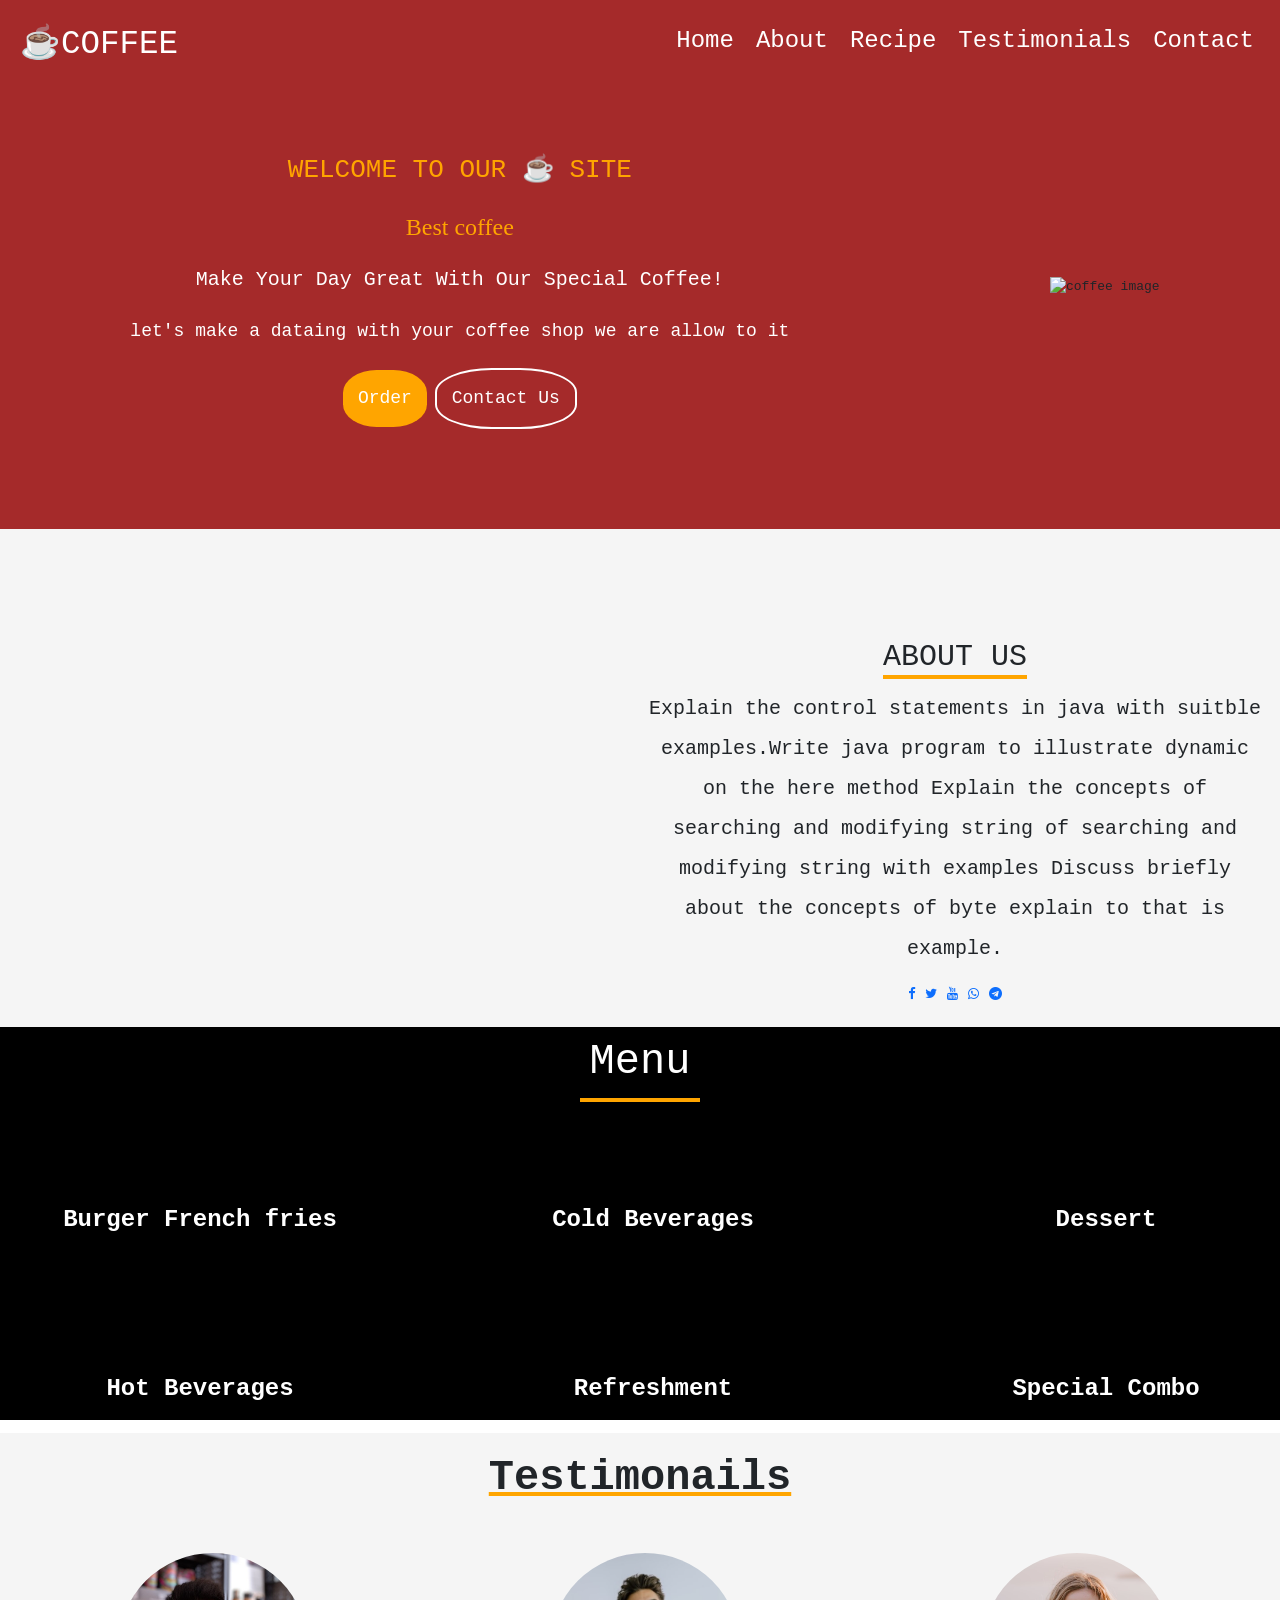
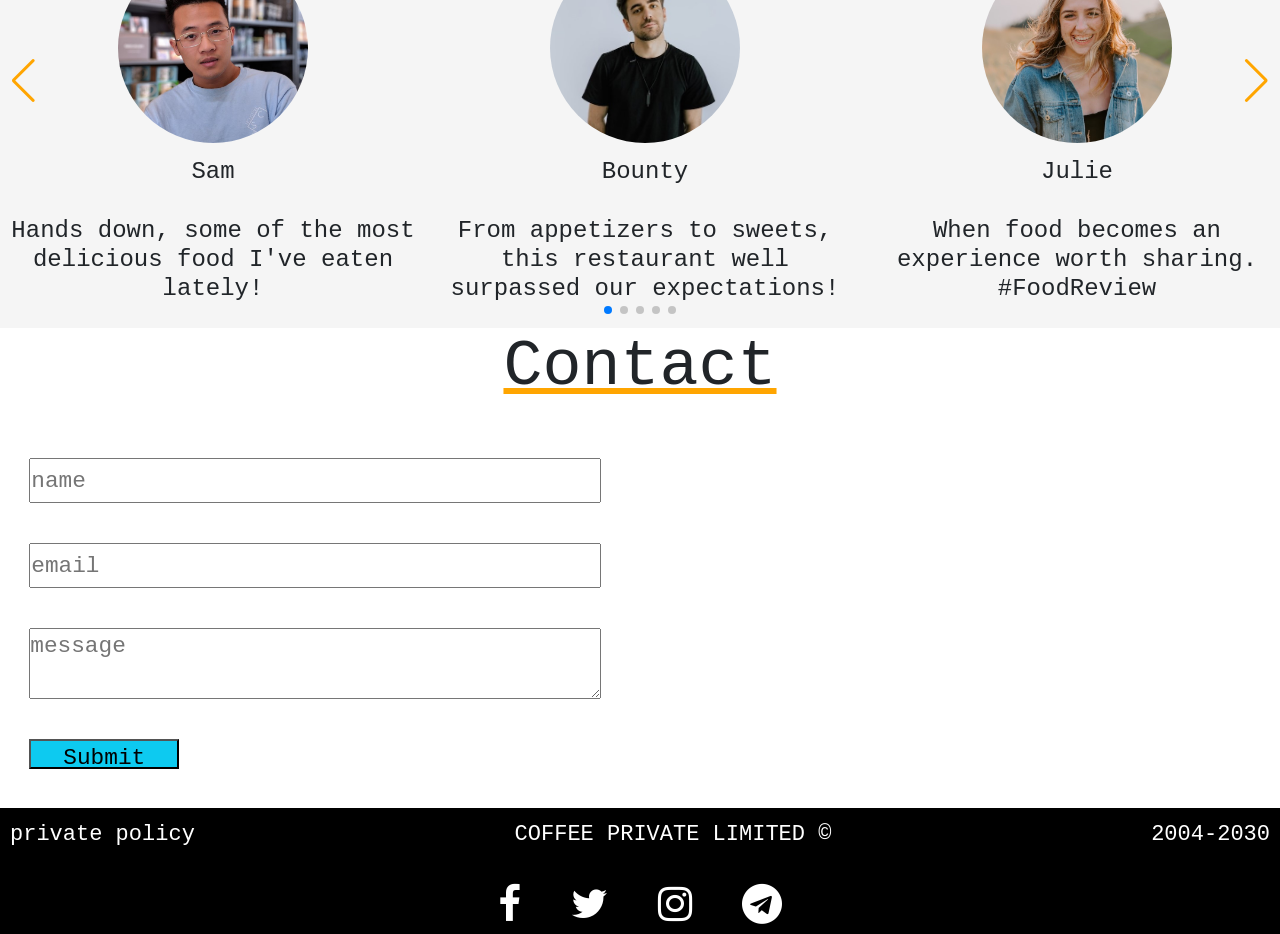
==== Index.html @ 64ccb91f "Rename coffee.html to Index.html" ====
<!DOCTYPE html>
<html lang="en">
<head>
    <meta charset="UTF-8">
    <title>Coffee site</title>
    <link href="coffee.css" rel="stylesheet">
    <link href="https://cdn.jsdelivr.net/npm/bootstrap@5.3.3/dist/css/bootstrap.min.css" rel="stylesheet" integrity="sha384-QWTKZyjpPEjISv5WaRU9OFeRpok6YctnYmDr5pNlyT2bRjXh0JMhjY6hW+ALEwIH" crossorigin="anonymous">
    <link rel="stylesheet"  href="https://cdn.jsdelivr.net/npm/swiper@11/swiper-bundle.min.css"/>
    <link rel="stylesheet" href="https://cdnjs.cloudflare.com/ajax/libs/font-awesome/4.7.0/css/font-awesome.min.css">
</head>
<body>
    
    <header class="desk-site">
      <div class="desk-container">
          <div class="desk-title">
             <a class="desk-subtitle" href="#home"><h1 >☕COFFEE</h1></a>
         </div>
         <div class="desk-menu">
              <ul class="desk-list">
                  <button class="close-button"><i class="fa fa-times"></i></button>
                  <li class="menu-list"><a class="menu-link" href="#home">Home</a></li>
                  <li class="menu-list"><a class="menu-link" href="#about">About</a></li>
                  <li class="menu-list"><a class="menu-link" href="#menu">Recipe</a></li>
                  <li class="menu-list"><a class="menu-link" href="#testimonails">Testimonials</a></li>
                  <li class="menu-list"><a class="menu-link" href="#contact">Contact</a></li>                 
              </ul>   
              <button class="bar-button"><i class="fa fa-bars"></i></button>           
         </div>
      </div>
    </header>   
    
    <!--section content -->   
      
   <section id="home" class="section-content">
      <div class="content">   
        <div class="sub-content">            
            <h3 class="content-title">WELCOME TO OUR ☕ SITE</h3>
            <h4 class="content-subtitle">Best coffee</h4>                       
          <h6 class="content-2-subtitle">Make Your Day Great With Our Special Coffee! </h6>
          <p class="content-para">let's make a dataing with your coffee shop we are allow to it </p>
         <center>
              <button class="order-btn">Order</button>
          <button class="contact-btn">Contact Us</button>
          </center>
        </div>    
               
        <div class="img-content">
            
            <img class="img" src="file:///storage/emulated/0/Android/data/com.teejay.trebedit/files/TrebEdit user files/coffee /coffee-hero-section.png" alt="coffee image"> 
                 
        </div>
       
       
      </div>    
                     
    </section>
    
   <!-- section about --> 
   
   <section id="about" class="section-about">
       <div class="content-2">           
           <div class="content-about">  
               <h1 class="title-about">ABOUT US</h1>            
               <p class="para-about">
                   Explain the control statements in java with suitble examples.Write java program to illustrate dynamic on the here method Explain the concepts of searching and modifying string of searching and modifying string with examples Discuss briefly about the concepts of byte explain to  that  is example. 
               </p>                 
                   <ul class="icon">
                     <li class="icon-list"><a href="media-link"><i class="fa fa-facebook"></i></a></li>                     
                     <li class="icon-list"><a href="media-link"><i class="fa fa-twitter"></i></a></li>
                     <li class="icon-list"><a href="media-link"><i class="fa fa-youtube"></i></a></li>
                     <li class="icon-list"><a href="media-link"><i class="fa fa-whatsapp"></i></a></li>
                     <li class="icon-list"><a href="media-link"><i class="fa fa-telegram"></i></a></li>
                 </ul>                          
           </div>
           
           <div class="content-2-img">
               <img src="file:///storage/emulated/0/Android/data/com.teejay.trebedit/files/TrebEdit user files/coffee /about-image.jpg" class="img-about" alt="">
               
           </div>
           
           
       </div>             
   </section>
    
    
    <!-- section for recipe and dish -->
     
     <section id="menu" class="section-recipe">
         <div class="content-recipe">
             <div class="recipe">
                 <center><h1 class="recipe-title">Menu</h1></center>
                 <ul class="recipe-list">                     
                     <li class="recipe-block">
                         <img class="menu-img" src="file:///storage/emulated/0/Android/data/com.teejay.trebedit/files/TrebEdit user files/coffee /burger-frenchfries.png" alt="">
                         <p class="recipe-name">Burger French fries</p>
                     </li>
                     
                     <li class="recipe-block">
                         <img class="menu-img"src="file:///storage/emulated/0/Android/data/com.teejay.trebedit/files/TrebEdit user files/coffee /cold-beverages.png" alt="">
                         <p class="recipe-name">Cold Beverages</p>
                     </li>
                     
                     <li class="recipe-block">
                         <img class="menu-img"src="file:///storage/emulated/0/Android/data/com.teejay.trebedit/files/TrebEdit user files/coffee /desserts.png" alt="">
                         <p class="recipe-name">Dessert</p>
                     </li>
                     
                     <li class="recipe-block">
                         <img class="menu-img" src="file:///storage/emulated/0/Android/data/com.teejay.trebedit/files/TrebEdit user files/coffee /hot-beverages.png" alt="">
                         <p class="recipe-name">Hot Beverages</p>
                     </li>
                     
                     <li class="recipe-block">
                         <img class="menu-img" src="file:///storage/emulated/0/Android/data/com.teejay.trebedit/files/TrebEdit user files/coffee /refreshment.png" alt="">
                         <p class="recipe-name">Refreshment</p>
                     </li>
                     
                     <li class="recipe-block">
                         <img class="menu-img" src="file:///storage/emulated/0/Android/data/com.teejay.trebedit/files/TrebEdit user files/coffee /special-combo.png" alt="">
                         <p class="recipe-name">Special Combo</p>
                    </li>
                                                                                    
                 </ul>
                                  
             </div>                                                 
         </div>         
     </section>
    
    
    <!-- section for testimonails -->
    
   <section id="testimonails" class="section-testimonails">       
     <div class="swiper">
         <center> <h1 class="swiper-title">Testimonails</h1></center>
       <div class="swiper-wrapper">
           
          <!-- Slides -->
          <div class="swiper-slide"><img src="user-1.jpg" alt="">
          <p class="user">Julea</p><p class="feedback">I am still fantasizing about my lunch at [insert restaurant name]!</p></div>
          <div class="swiper-slide"><img src="user-2.jpg" alt="">
          <p class="user">Sam</p><p class="feedback">Hands down, some of the most delicious food I've eaten lately!</p></div>
          <div class="swiper-slide"><img src="user-3.jpg" alt="">
          <p class="user">Bounty</p><p class="feedback">From appetizers to sweets, this restaurant well surpassed our expectations!</p></div>
          <div class="swiper-slide"><img src="user-4.jpg" alt="">
           <p class="user">Julie</p><p class="feedback">When food becomes an experience worth sharing. #FoodReview</p></div>
          <div class="swiper-slide"><img src="user-5.jpg" alt="">
              <p class="user">Francis</p><p class="feedback">Very beautiful environment must try all dessert and cold beverages</p></div>
      </div>
      
          <div class="dot swiper-pagination"></div>
         <div class="prev swiper-button-prev"></div>
         <div class="next swiper-button-next"></div>
      
      
      </div>  
  </section>
  
  
  <section id="contact" class="section-contact">
      <p class="contact-title display-1 text-center">Contact</p>
      <div class="row card-info content-contact">
          <form class="col-12 col-sm-6 p-5 pb-sm-5 fs-3 pb-3 form" action="#">
                            
              <input type="name" placeholder="name" id="name" required>
              <input type="email" placeholder="email" id="email">
              <textarea placeholder="message" if="textarea"></textarea>
              <button type="sybmit" class=" bg-info submit-btn">Submit</button>
          </form>
           <div class="col"></div>
                                                               
      </div>            
  </section>
    
    <footer class="footer">
       <div class="inner-footer">
        <p class="policy">private policy</p>
        <p class="copy">COFFEE PRIVATE LIMITED &copy</p>
        <p>2004-2030</p>
       </div>
       <div class="footer-icon">
           <i class="fa fa-facebook"></i>
           <i class="fa fa-twitter"></i>
            <i class="fa fa-instagram"></i>
           <i class="fa fa-telegram"></i>
       </div>
    </footer>
    
    
</body>

<script src="https://cdn.jsdelivr.net/npm/swiper@11/swiper-bundle.min.js"></script>

    <script>
        let barBtn = document.querySelector(".bar-button");

let closeBtn = document.querySelector(".close-button");

let menuLink = document.querySelectorAll(".menu-link");

barBtn.addEventListener("click", ()=>{
   document.body.classList.toggle("menu-bar");
})

closeBtn.addEventListener("click", ()=>barBtn.click());

menuLink.forEach((menu)=>{
    menu.addEventListener("click", ()=>barBtn.click());
})


const swiper = new Swiper('.swiper', {
  loop: true,
  spaceBetween:1,

  // If we need pagination
  pagination: {
  clickable:true,
  el: '.swiper-pagination',

  },

  // Navigation arrows
  navigation: {
    nextEl: '.swiper-button-next',
    prevEl: '.swiper-button-prev',
  },
 breakpoints:{
     0:{
         slidesPerView:1
     },
     756:{
         slidesPerView:3
     },
 }
});

    </script>
</html>
---- coffee.css ----
*{
    padding :0;
    margin:0;
    box-sizing:border-box;
    font-family:monospace;
}
.desk-container{
    background:brown;
    display :flex;
    flex-direction:row;
    justify-content:space-between;
    align-items:center;
    padding:20px;
}
.desk-site{
    position:sticky ;
    top:0px;
    z-index:1;
}
.desk-container .desk-title .desk-subtitle{
    list-style:none;
    text-decoration:none;
    color:white;
    font-size:30px;
}
.desk-menu .desk-list{
    display :flex;
    flex-direction:row;
    gap:10px;
    font-size:24px;
}
.desk-menu .desk-list  .menu-list,.menu-link{
    list-style:none;
    text-decoration:none;
    color:white;
    padding:3px;
}
.bar-button{
    display: none ;
}
.close-button{
    display: none ;
}
.desk-menu .desk-list .menu-list .menu-link:hover{
    border-bottom:3px solid white ;
    font-size:30px;
    font-weight:1000;
}

.content{
    display :flex;
    flex-direction:row;
    justify-content:space-around;
    align-items:center;
    background: brown;
    padding:50px 0 100px 0;
}
.content .content-title{
    color: orange;
    font-size:26px;
    padding: 10px;
    text-align:center;
}
.content .content-subtitle{
    font-family:san;
    color: orange;
    font-size:24px;
    padding: 10px;
    text-align:center;
}
.content-2-subtitle{
    color: white ;
    font-size:20px;
    padding:10px;
    text-align:center;
} 
.content-para{
    color: white ;
    font-size:18px;
    padding: 10px;
    text-align:center;
}
.content button{
   padding:15px;
   border-radius:40%;
   background: orange;
   color:white;
   outline:none;
   border:none;
   font-size:18px
}

.img{
    width:100% ;
    padding-left:10px;
}
.content .contact-btn{
    background: transparent;
    border:2px solid white;
}
.content .order-btn:hover{
    background: transparent;
    border:2px solid white;
}
.content .contact-btn:hover{
    background: orange;
    border:2px solid transparent;
}    
content-para::before{
    content :"";
    position :absolute;
    width: 100%;
    height: 59px;
    backdrop-filter:blur(10px);
}


/* section about design */

.section-about{
    background: whitesmoke;
    padding: 10px;
}
.section-about .content-2{
    display :flex;
    flex-direction:row-reverse;
    justify-content:space-around;
    align-items:center;
}

.section-about .content-about{
    width: 50%;
    padding :100px 0 0 0;
    display :flex;
    flex-direction:column;
    justify-content:center;
    align-items:center;
}
.content-about .title-about{
    font-size:30px;
    text-align:center;
    border-bottom:4px solid orange;
}
.content-about .para-about{
    font-size:20px;
    display :flex;
    justify-content:center;
    text-align:center;
    line-height:2;
    padding :3px;
}
.content-about .icon{
    display:flex;
    gap:10px;
    padding:0;
    list-style:none;
    color:black;
}
.section-about .content-2-img{
    width: 50%;
    padding :20px;
}
.img-about{
    width:100%; 
    border-radius:50%;
    padding :10px; 
}



/* section for recipe */

.section-recipe{
    background: black;
    color:white;
}
.recipe .recipe-title{
    display:inline-block;
    text-align:center;
    font-size:42px;
    padding :10px;
    border-bottom:4px solid orange;
    margin-bottom:50px;
}
.recipe .recipe-list{
    display :flex;
    flex-wrap:wrap;
    justify-content :space-between ;
    gap:70px;
    
}
.recipe .recipe-list .recipe-block{
    width: calc(100% / 3 - 70px);
    display :flex;
    flex-direction :column ;
    justify-content :space-between ;
    text-align:center;
    font-size:24px;
    font-weight:bold;
    gap:50px;
}

.recipe .recipe-list .recipe-block .menu-img{
    width: 100%;
}


/* testimonails content  */


.section-testimonails{
    background:whitesmoke;
    display :flex;
    position :sticky ;
    margin:0;
}
.section-testimonails  .swiper .swiper-title{
    font-size:42px;
    text-decoration:underline;
    text-decoration-color:orange;    
    padding:10px 0 20px 0;
    margin:10px 0 20px 0;
    font-weight :700;
}
.swiper .swiper-wrapper .swiper-slide img{
    width: 200px;
    height: 200px;
    border-radius:50%;
    padding:5px;
}
.swiper .swiper-wrapper{
    display:flex;
    justify-content:center;
    align-items:center;
    text-align:center;
    padding:5px;
    gap:5px;
}

.swiper .swiper-wrapper .swiper-slider img,.user,.feedback{
    margin-bottom:10px;
    padding:10px 0 10px 0;
    font-size:24px;
    line-height:1.2;
}
.section-testimonails  .swiper .prev{
  color: orange ;
}
.section-testimonails .swiper .next{
    color: orange ;
}
.section-testimonails .swiper .next{
    color: orange ;
}
.section-testimonails  .swiper .prev:hover{
  color: black ;
}
.section-testimonails .swiper .next:hover{
    color:black ;
}



/* Contact  section*/

.section-contact .contact-title{
    text-decoration:underline;
    text-decoration-color: orange ;
}

.form{
    display:flex;
    gap:40px;
    flex-direction:column;
}
.form input{
    height:45px;
}
.submit-btn{
    width: 150px;
    height: 30px;
}

/* footer  */
.footer{
    background: black;
    color:white;
}
.footer .inner-footer{
    width: 100%;
    font-size:22px;    
    display :flex;
    justify-content:space-between;
    color:white;
    padding :10px;
}
.footer .footer-icon{
    display :flex;
    justify-content:center;
    align-items:center;
    gap:50px;
    padding:10px;
    font-size:40px;
}

/*responsive design*/
    

@media screen and (max-width:736px){

.desk-container{ 
    display :flex;
    padding:3px;
    }
.desk-container .desk-title .desk-subtitle h1{
     font-size:24px;
     font-weight:bold;
     
 }
.desk-menu .desk-list{
     gap:2px;
     font-size:18px;
     padding:0;
 }
.desk-menu .desk-list .menu-list .menu-link:hover{
    border-bottom:3px solid white ;
    font-size:19px;
    font-weight:700;
}


}


@media screen and (max-width:380px){

body.menu-bar .desk-site::before{
    content:"";
    position:fixed;
    top:0;
    left:0;
    height:100%;
    width: 100%;
    backdrop-filter:blur(5px);
}

.desk-container{
    padding :3px;
    background:brown;
}

.desk-container .desk-title .desk-subtitle h1{
    font-size:32px;
    
}  
.desk-menu .desk-list{
    background:pink;    
    position :absolute;
    left:-300px;
    top:0;
    width: 300px;
    height:1000px;
    display :block;
    flex-direction:column;
    justify-content:center;
    align-items:center;  
    gap:10px;  
    transition:1s;
    z-index:1;
}
.desk-menu .desk-list .menu-list,.menu-link{
     color:black;
     padding:30px;
}
.desk-menu .desk-list .menu-list .menu-link:hover{
    border-bottom:3px solid black ;
    font-size:20px;
    font-weight:1000;
}
.bar-button{
    display:block;
    font-size:26px;
    padding :5px;
    background:transparent;
    border: none ;
}
.close-button{
    display:block;
    font-size:26px;
    padding :5px;
    background: transparent;
    border:none;
    position :absolute ;
    top:6px;
    right:10px;
    color:red;
    animation :blink 0.9s ease 1000;
}
body.menu-bar .desk-menu .desk-list{
    left:0;
    z-index:1;
} 
@keyframes blink{
    0%{
      font-size:26px;
    }
    100%{
        font-size:30px;
    }
    
}
.content{
    padding: 10px;
}
.section-content .content{
    display:flex;
    flex-direction:column-reverse;
}
.sub-content .content-title{
    font-size:24px;
}
.sub-content .content-subtitle{
    font-size:22px;
}



/* About content in responsive */


.section-about .content-2{
    display:flex;
    flex-direction:column;    
}
.content-2 .content-about{
    width: 100%;
    padding:10px;
}
.content-2 .content-about .title-about{
    padding:15px;
    margin-top:15px;
}
.content-about .para-about{
    padding:10px;
    
}
.content-2 .content-2-img{
    width: 100%;
}



/* Recipe content  */
.section-recipe .content-recipe .recipe .recipe-list .recipe-block {
   width: 100%;
   border-bottom:4px solid whitesmoke;
}
.section-recipe .content-recipe .recipe .recipe-title{
    padding:10px;
    margin-top:30px;
}


/* footer */

.footer .inner-footer{
    width: 100%;
    font-size:10px;
    font-weight:1000;
    background: black;
    display :flex;
    justify-content:space-between;
    color:white;
}
.footer .footer-icon{
    display :flex;
    justify-content:center;
    align-items:center;
    gap:30px;
    font-size:20px;
    padding:10px;
}



}
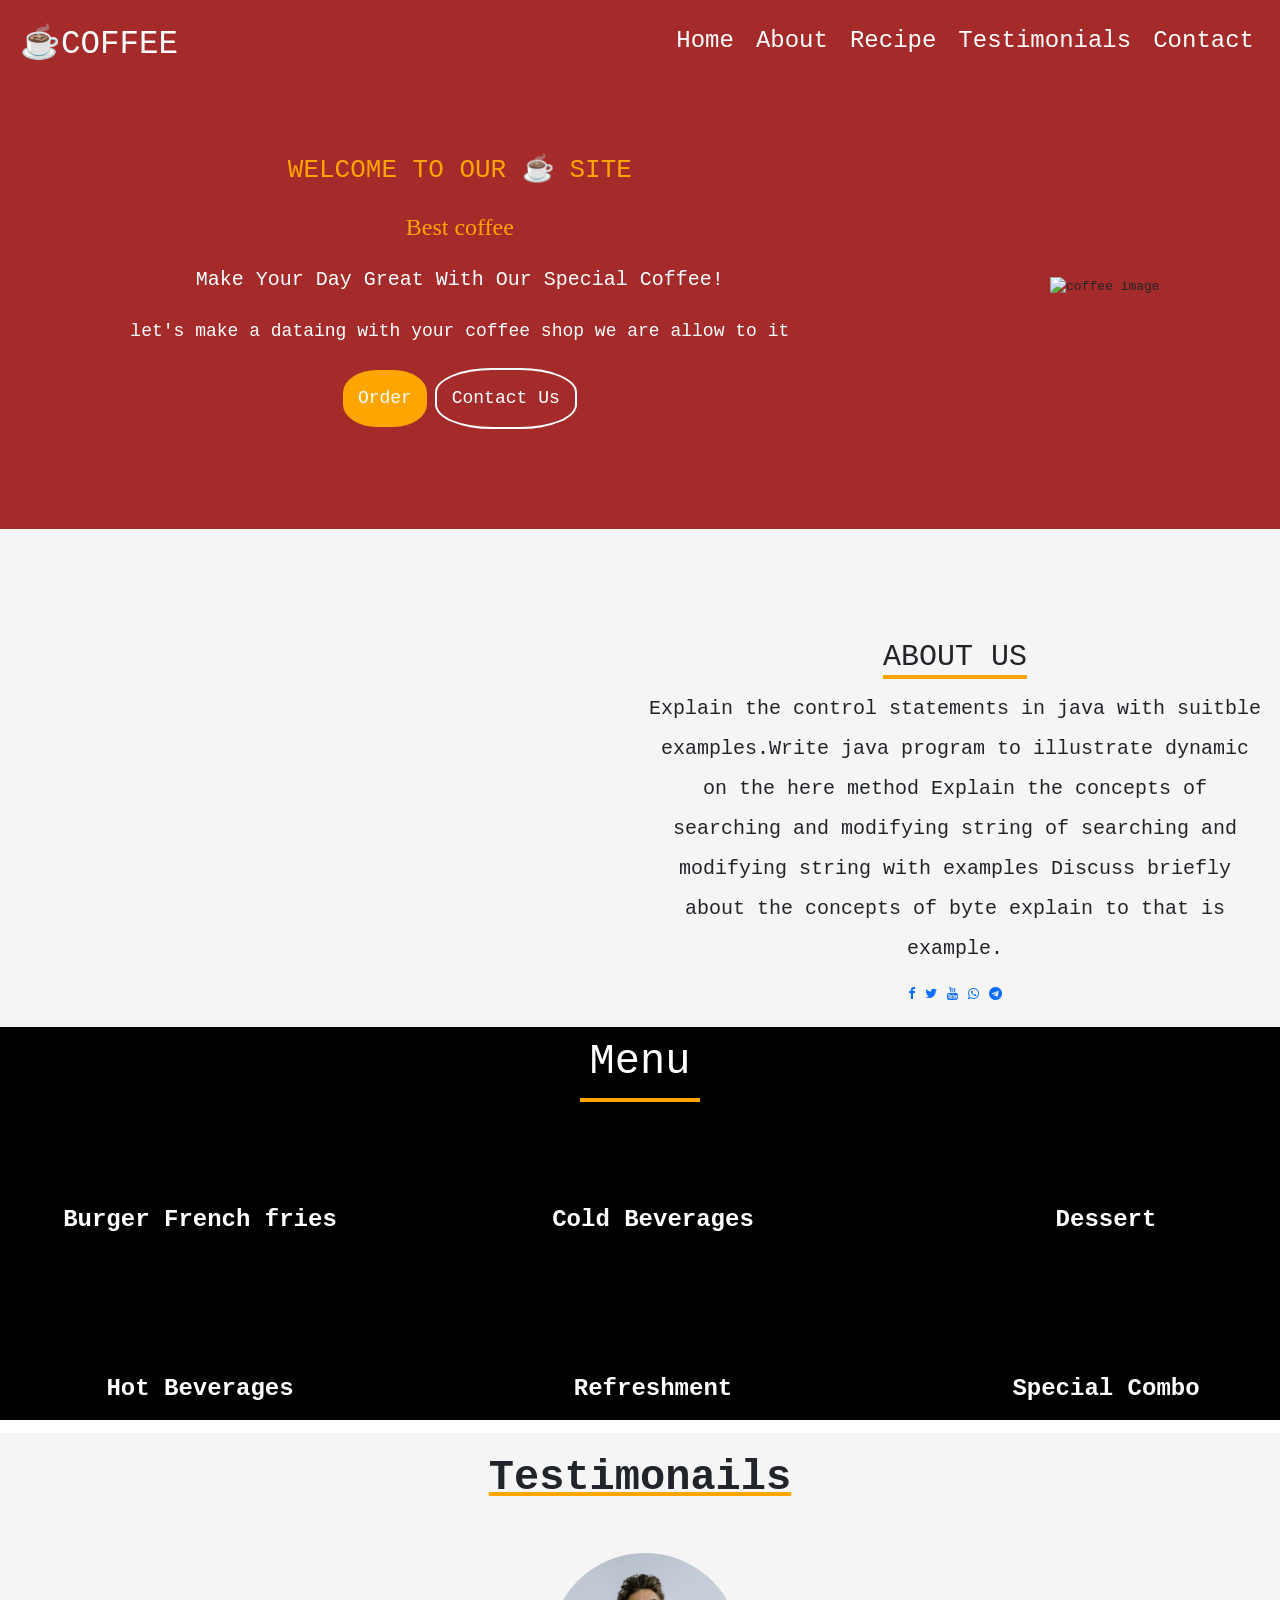
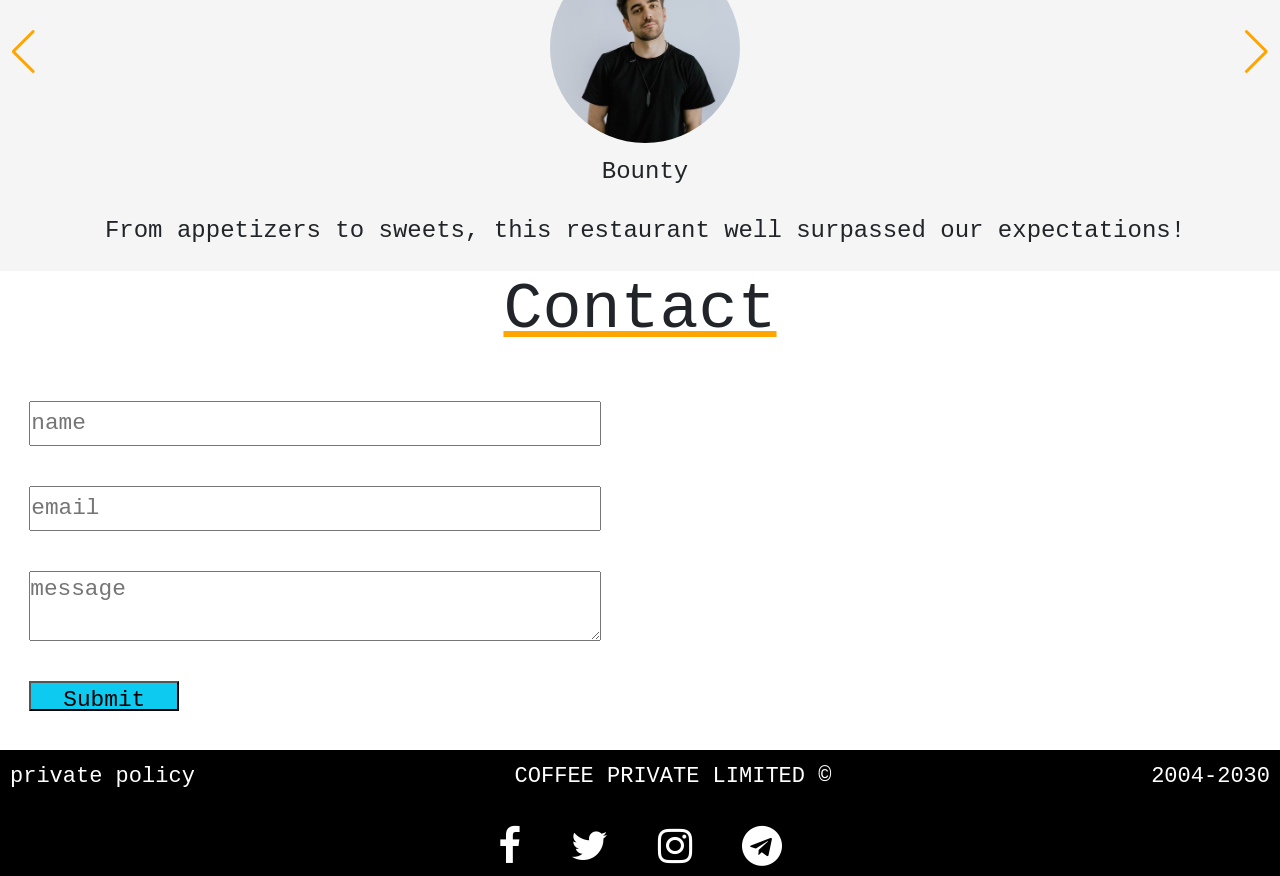
==== commit 5aee2619: "Update Index.html" ====
--- a/Index.html
+++ b/Index.html
@@ -186,53 +186,5 @@
     </footer>
     
     
-</body>
-
-<script src="https://cdn.jsdelivr.net/npm/swiper@11/swiper-bundle.min.js"></script>
-
-    <script>
-        let barBtn = document.querySelector(".bar-button");
-
-let closeBtn = document.querySelector(".close-button");
-
-let menuLink = document.querySelectorAll(".menu-link");
-
-barBtn.addEventListener("click", ()=>{
-   document.body.classList.toggle("menu-bar");
-})
-
-closeBtn.addEventListener("click", ()=>barBtn.click());
-
-menuLink.forEach((menu)=>{
-    menu.addEventListener("click", ()=>barBtn.click());
-})
-
-
-const swiper = new Swiper('.swiper', {
-  loop: true,
-  spaceBetween:1,
-
-  // If we need pagination
-  pagination: {
-  clickable:true,
-  el: '.swiper-pagination',
-
-  },
-
-  // Navigation arrows
-  navigation: {
-    nextEl: '.swiper-button-next',
-    prevEl: '.swiper-button-prev',
-  },
- breakpoints:{
-     0:{
-         slidesPerView:1
-     },
-     756:{
-         slidesPerView:3
-     },
- }
-});
-
-    </script>
+</body>    
 </html>
